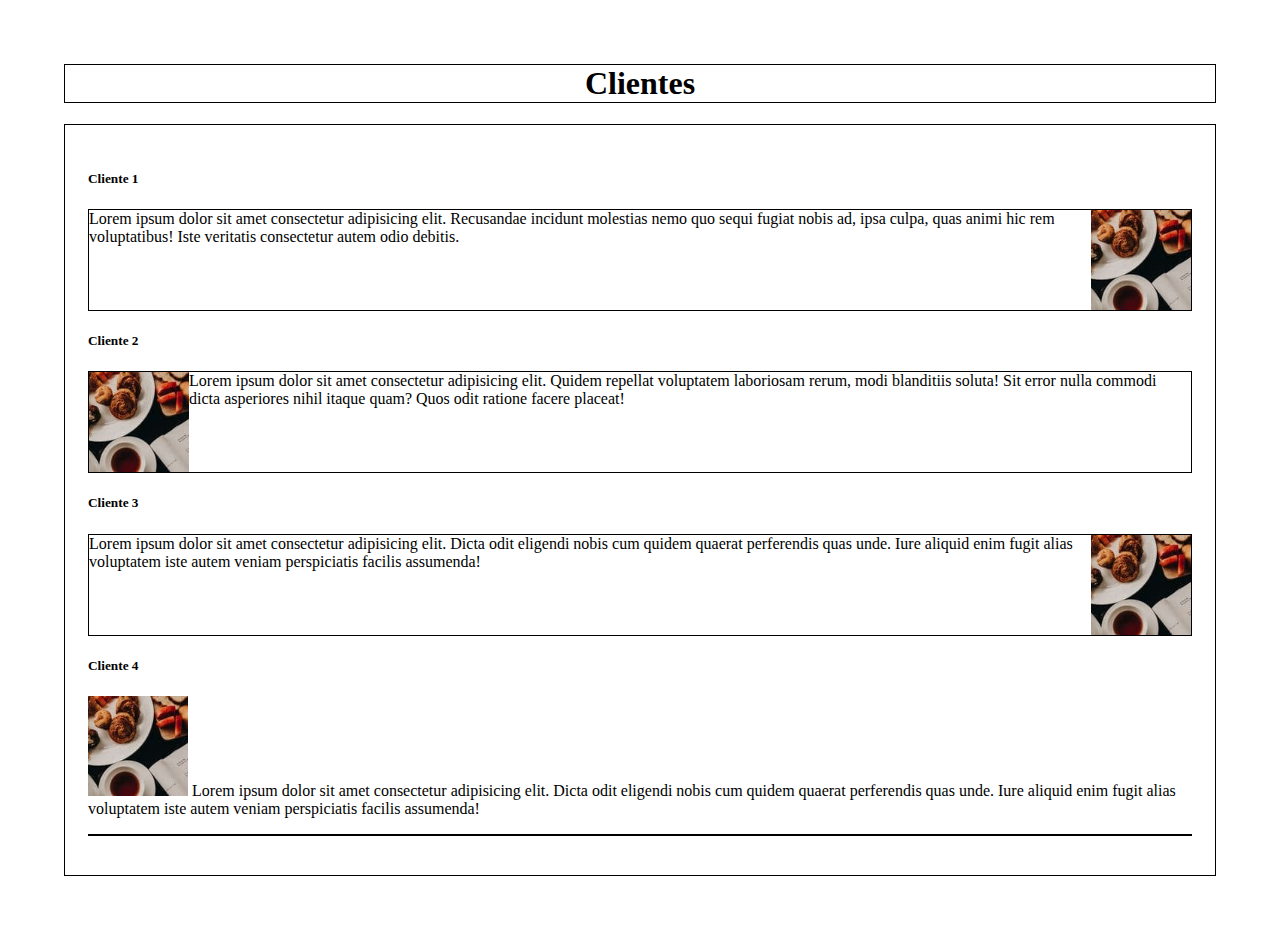
==== clientes.html @ 6045a039 "firstcommit" ====
<!DOCTYPE html>
<html lang="pt-br">
<head>
    <meta charset="UTF-8">
    <meta http-equiv="X-UA-Compatible" content="IE=edge">
    <meta name="viewport" content="width=device-width, initial-scale=1.0">
    <link rel="stylesheet" href="css/clientes.css">
    <title>Clientes</title>
</head>
<body>
    <h1>Clientes</h1>
    <div class="container">
        <section class="bloco">
            <h5 id="txt1">Cliente 1</h5>
            <p id="p1">
                Lorem ipsum dolor sit amet consectetur adipisicing elit. Recusandae incidunt molestias nemo quo sequi fugiat nobis ad, ipsa culpa, quas animi hic rem voluptatibus! Iste veritatis consectetur autem odio debitis.
                <img src="img/backgroundheader.png" alt="">
            </p>
            <h5 id="txt2">Cliente 2</h5>
            
            <p>
                <img  id="p2" src="img/backgroundheader.png" alt="">
                Lorem ipsum dolor sit amet consectetur adipisicing elit. Quidem repellat voluptatem laboriosam rerum, modi blanditiis soluta! Sit error nulla commodi dicta asperiores nihil itaque quam? Quos odit ratione facere placeat!
                
            </p>
            

            <h5 id="txt3">Cliente 3</h5>
            <p id="p3">
                Lorem ipsum dolor sit amet consectetur adipisicing elit. Dicta odit eligendi nobis cum quidem quaerat perferendis quas unde. Iure aliquid enim fugit alias voluptatem iste autem veniam perspiciatis facilis assumenda!
                <img src="img/backgroundheader.png" alt="">

                <h5 id="txt1">Cliente 4</h5>
                
                <img src="img/backgroundheader.png" alt="">
                Lorem ipsum dolor sit amet consectetur adipisicing elit. Dicta odit eligendi nobis cum quidem quaerat perferendis quas unde. Iure aliquid enim fugit alias voluptatem iste autem veniam perspiciatis facilis assumenda!
                 
            </p>
        </section>
    </div>
</body>
</html>
---- css/clientes.css ----
body{
    margin: 5%;
}
.bloco{
    border: solid 1px ;
    padding: 2%;
}
h1{
    text-align: center;
    border: solid 1px;
}
p{
    border: solid 1px ;
    display: flex;
}
img#p2{
    align-items: flex-start;
}
img{
    align-items: flex-end;
}
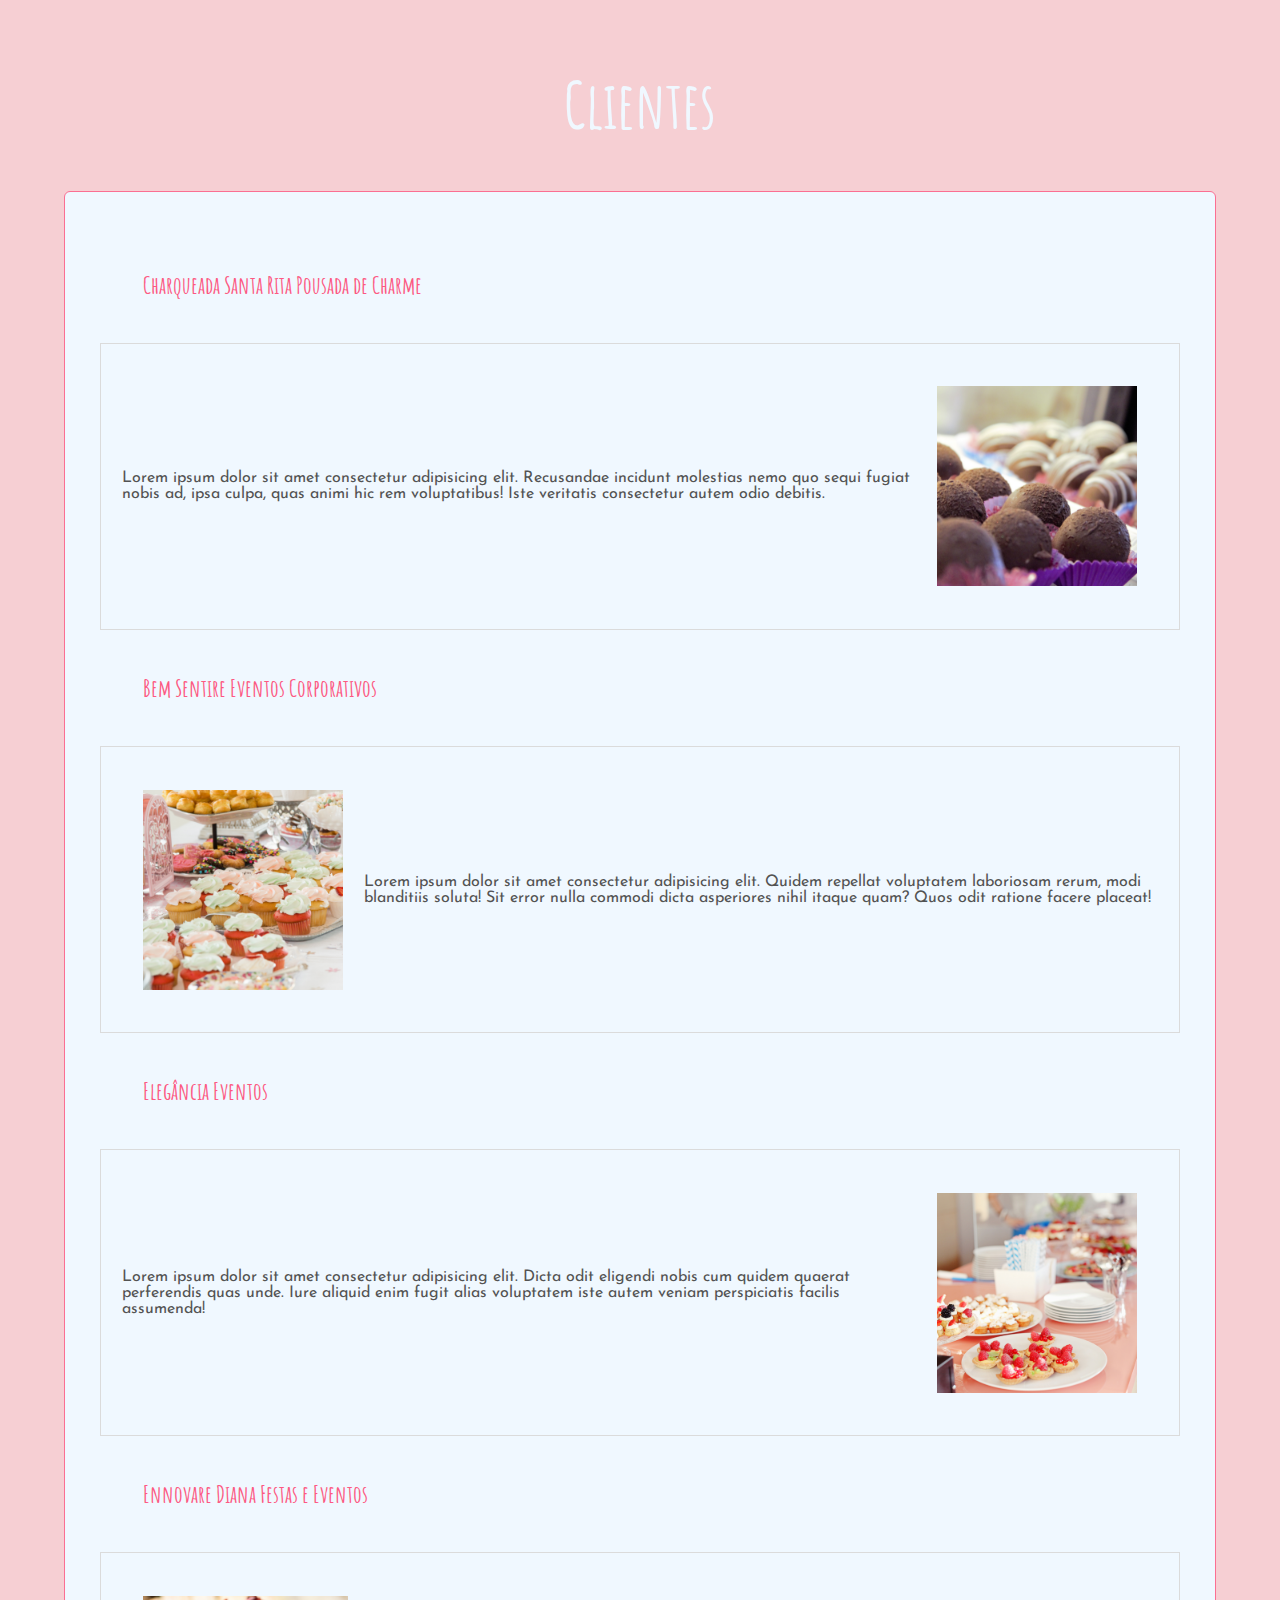
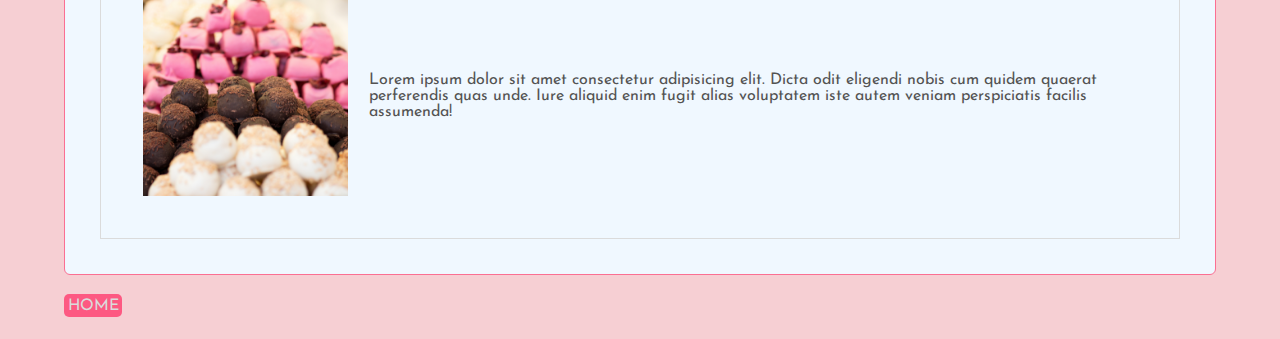
==== commit 131cc4b8: "versão quase pronta" ====
--- a/clientes.html
+++ b/clientes.html
@@ -4,6 +4,7 @@
     <meta charset="UTF-8">
     <meta http-equiv="X-UA-Compatible" content="IE=edge">
     <meta name="viewport" content="width=device-width, initial-scale=1.0">
+    <link rel="stylesheet" href="css/geral.css">
     <link rel="stylesheet" href="css/clientes.css">
     <title>Clientes</title>
 </head>
@@ -11,32 +12,36 @@
     <h1>Clientes</h1>
     <div class="container">
         <section class="bloco">
-            <h5 id="txt1">Cliente 1</h5>
+            <h5 id="txt1">Charqueada Santa Rita Pousada de Charme</h5>
             <p id="p1">
                 Lorem ipsum dolor sit amet consectetur adipisicing elit. Recusandae incidunt molestias nemo quo sequi fugiat nobis ad, ipsa culpa, quas animi hic rem voluptatibus! Iste veritatis consectetur autem odio debitis.
-                <img src="img/backgroundheader.png" alt="">
+                <img src="img/docinhos.png" alt="">
             </p>
-            <h5 id="txt2">Cliente 2</h5>
+            <h5 id="txt2">Bem Sentire Eventos Corporativos</h5>
             
             <p>
-                <img  id="p2" src="img/backgroundheader.png" alt="">
+                <img src="img/buffet.png" alt="">
                 Lorem ipsum dolor sit amet consectetur adipisicing elit. Quidem repellat voluptatem laboriosam rerum, modi blanditiis soluta! Sit error nulla commodi dicta asperiores nihil itaque quam? Quos odit ratione facere placeat!
                 
             </p>
             
 
-            <h5 id="txt3">Cliente 3</h5>
+            <h5 id="txt3">Elegância Eventos</h5>
             <p id="p3">
                 Lorem ipsum dolor sit amet consectetur adipisicing elit. Dicta odit eligendi nobis cum quidem quaerat perferendis quas unde. Iure aliquid enim fugit alias voluptatem iste autem veniam perspiciatis facilis assumenda!
-                <img src="img/backgroundheader.png" alt="">
-
-                <h5 id="txt1">Cliente 4</h5>
+                <img src="img/mesa.png" alt="">
+                <h5 id="txt1">Ennovare Diana Festas e Eventos</h5>
+            <div id="cliente4">
                 
-                <img src="img/backgroundheader.png" alt="">
+                <img src="img/doces.png" alt="">
                 Lorem ipsum dolor sit amet consectetur adipisicing elit. Dicta odit eligendi nobis cum quidem quaerat perferendis quas unde. Iure aliquid enim fugit alias voluptatem iste autem veniam perspiciatis facilis assumenda!
-                 
-            </p>
+            </div>
         </section>
     </div>
+    <footer>
+        <div>
+            <a href="index.html">home</a>
+        </div>
+    </footer>
 </body>
 </html>--- a/css/geral.css
+++ b/css/geral.css
@@ -0,0 +1,43 @@
+@charset "UTF-8";
+@import url('https://fonts.googleapis.com/css2?family=Josefin+Sans:ital,wght@0,100;0,200;0,300;0,400;0,500;0,600;0,700;1,100;1,200;1,300;1,400;1,500;1,600;1,700&display=swap');
+@import url('https://fonts.googleapis.com/css2?family=Berkshire+Swash&display=swap');
+@import url('https://fonts.googleapis.com/css2?family=Roboto:ital,wght@0,300;0,400;0,500;1,100;1,300;1,400&display=swap');
+@import url('https://fonts.googleapis.com/css2?family=Raleway:ital,wght@0,100;0,200;0,300;0,400;0,500;0,600;0,700;0,800;1,100;1,200;1,300;1,400;1,500;1,600;1,700&display=swap');
+@import url('https://fonts.googleapis.com/css2?family=Roboto:wght@900&display=swap');
+@import url('https://fonts.googleapis.com/css2?family=Alfa+Slab+One&display=swap');
+@import url('https://fonts.googleapis.com/css2?family=Amatic+SC:wght@400;700&display=swap');
+
+*{
+    margin: 0;
+    padding: 0;
+    box-sizing:border-box;
+}
+body{
+    margin: 5%;
+    background: var(--cor-back);
+    font-family: var(--font-body);
+
+}
+h1{
+    font-family: var(--font-titulo);
+    color: #fb6f92;
+    display: flex;
+    text-align: center;
+    margin: 4%;
+    justify-content: center;
+    align-items: center;
+    font-size: 4rem;
+}
+
+:root{
+    --cor-laranja: #f26419;
+    --cor-back: #F6CFD3;
+    --cor-rosa:#ffe1eb;
+    --cor-bordo:#56091F;
+
+    --font-body:'Josefin Sans', sans-serif;
+    --font-titulo:'Amatic SC', cursive;
+    --font-subtitulo: 'Roboto', sans-serif;
+    --font-cardapio: 'Raleway', sans-serif;
+    --font-roboto: 'Roboto', sans-serif;
+}
--- a/css/clientes.css
+++ b/css/clientes.css
@@ -1,21 +1,75 @@
 body{
     margin: 5%;
+    background: var(--cor-back);
+    font-family: var(--font-body);
+    color: #535353;
+
 }
 .bloco{
-    border: solid 1px ;
+    border: solid #fb6f92 1px;
+    border-radius: 6px;
     padding: 2%;
+    background-color: aliceblue;
+    padding: 3%;
 }
 h1{
     text-align: center;
-    border: solid 1px;
+    color: aliceblue;
+
+}
+h5{
+    font-family: var(--font-titulo);
+    color: #fd5982;
+    display: flex;
+    text-align: center;
+    margin: 4%;
+    font-size: 1.5rem;
 }
 p{
-    border: solid 1px ;
     display: flex;
+    border: #dbdbdb solid 1px ;
+    padding: 2%;
+    display: flex;
+    align-items: center;
+    justify-content: center;
+
 }
 img#p2{
     align-items: flex-start;
 }
-img{
+p img{
     align-items: flex-end;
+    margin: 2%;
+    height: 200px;
+    width: 300px;
+}
+#cliente4{
+    display: flex;
+    border: #dbdbdb solid 1px ;
+    padding: 2%;
+    display: flex;
+    align-items: center;
+    justify-content: center;
+}
+#cliente4 img {
+    margin: 2%;
+    height: 200px;
+    width: 400px;
+}
+footer{
+    margin-top: 2%;
+    display: flex;
+    float: left;
+}
+footer a{
+    font-family: var(--font-t
+    );
+    text-decoration: none;
+    color: #dbdbdb;
+    text-transform: uppercase;
+    background-color: #fd5982;
+    padding:7%;
+ 
+    border-radius: 5px;
+    font-size: 1rem;
 }